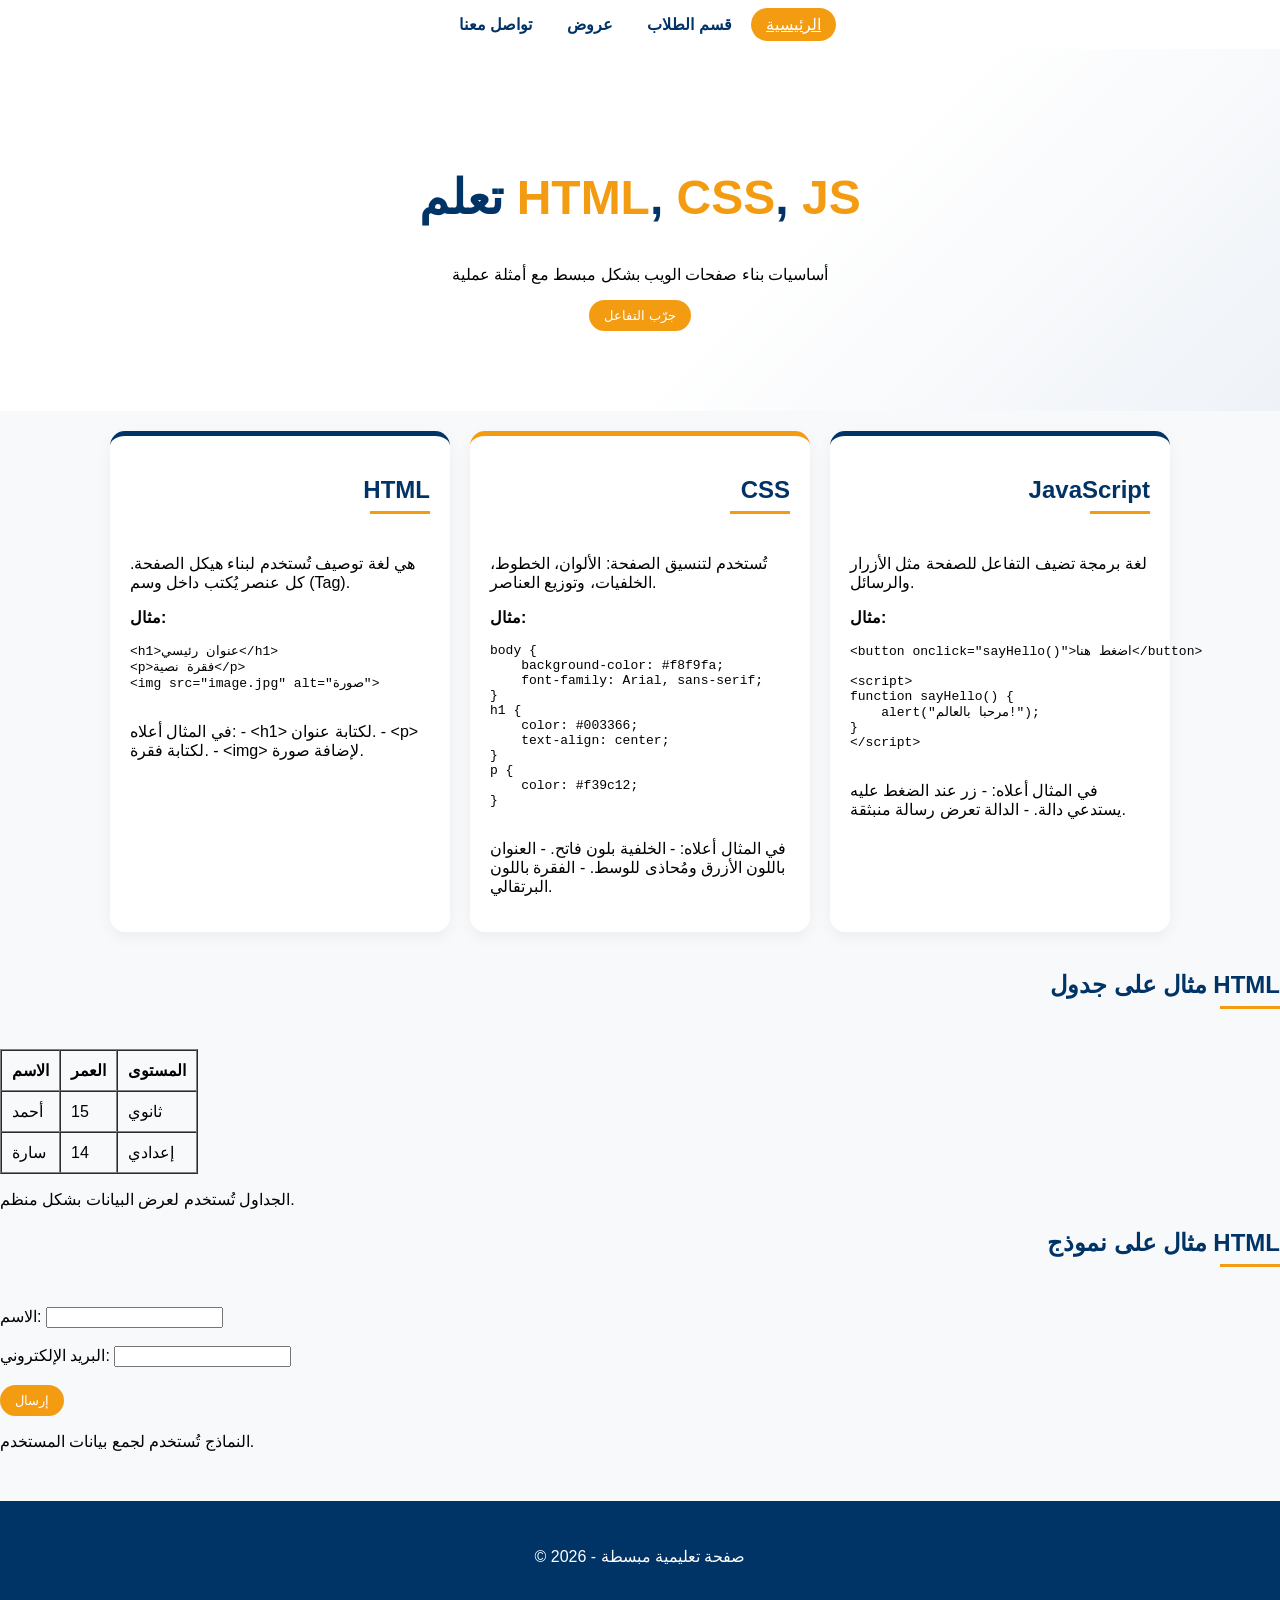
==== stady.html @ e7ca468b "Add files via upload" ====
<!DOCTYPE html>
<html lang="ar">
<head>
    <meta charset="UTF-8">
    <title>شرح HTML و CSS و JS</title>
    <!-- ربط ملف التنسيقات الخارجي -->
    <link rel="stylesheet" href="static/css/style.css">
</head>
<body>

    <!-- ===========================
         القسم العلوي (Navbar)
         =========================== -->
    <div class="navbar">
        <a href="index.html" class="btn-orange">الرئيسية</a>
        <a href="index.html#students" class="nav-link">قسم الطلاب</a>
        <a href="index.html#pricing" class="nav-link">عروض</a>
        <a href="index.html#contact" class="nav-link">تواصل معنا</a>
    </div>

    <!-- ===========================
         قسم الترحيب (Hero Section)
         =========================== -->
    <section class="hero">
        <h1>تعلم <span>HTML</span>, <span>CSS</span>, <span>JS</span></h1>
        <p>أساسيات بناء صفحات الويب بشكل مبسط مع أمثلة عملية</p>
        <button class="btn-orange" onclick="changeBg()">جرّب التفاعل</button>
    </section>

    <!-- ===========================
         قسم الشرح (Cards)
         =========================== -->
    <div class="cards">
        <!-- بطاقة HTML -->
        <div class="card card-edu">
            <h2 class="section-title">HTML</h2>
            <p>هي لغة توصيف تُستخدم لبناء هيكل الصفحة. كل عنصر يُكتب داخل وسم (Tag).</p>
            <p><b>مثال:</b></p>
            <pre>
&lt;h1&gt;عنوان رئيسي&lt;/h1&gt;
&lt;p&gt;فقرة نصية&lt;/p&gt;
&lt;img src="image.jpg" alt="صورة"&gt;
            </pre>
            <p>في المثال أعلاه:  
            - &lt;h1&gt; لكتابة عنوان.  
            - &lt;p&gt; لكتابة فقرة.  
            - &lt;img&gt; لإضافة صورة.</p>
        </div>

        <!-- بطاقة CSS -->
        <div class="card card-biz">
            <h2 class="section-title">CSS</h2>
            <p>تُستخدم لتنسيق الصفحة: الألوان، الخطوط، الخلفيات، وتوزيع العناصر.</p>
            <p><b>مثال:</b></p>
            <pre>
body {
    background-color: #f8f9fa;
    font-family: Arial, sans-serif;
}
h1 {
    color: #003366;
    text-align: center;
}
p {
    color: #f39c12;
}
            </pre>
            <p>في المثال أعلاه:  
            - الخلفية بلون فاتح.  
            - العنوان باللون الأزرق ومُحاذى للوسط.  
            - الفقرة باللون البرتقالي.</p>
        </div>

        <!-- بطاقة JavaScript -->
        <div class="card card-edu">
            <h2 class="section-title">JavaScript</h2>
            <p>لغة برمجة تضيف التفاعل للصفحة مثل الأزرار والرسائل.</p>
            <p><b>مثال:</b></p>
            <pre>
&lt;button onclick="sayHello()"&gt;اضغط هنا&lt;/button&gt;

&lt;script&gt;
function sayHello() {
    alert("مرحبا بالعالم!");
}
&lt;/script&gt;
            </pre>
            <p>في المثال أعلاه:  
            - زر عند الضغط عليه يستدعي دالة.  
            - الدالة تعرض رسالة منبثقة.</p>
        </div>
    </div>

    <!-- ===========================
         قسم إضافي: جدول HTML
         =========================== -->
    <section class="extra">
        <h2 class="section-title">مثال على جدول HTML</h2>
        <table border="1" cellpadding="10" cellspacing="0">
            <tr>
                <th>الاسم</th>
                <th>العمر</th>
                <th>المستوى</th>
            </tr>
            <tr>
                <td>أحمد</td>
                <td>15</td>
                <td>ثانوي</td>
            </tr>
            <tr>
                <td>سارة</td>
                <td>14</td>
                <td>إعدادي</td>
            </tr>
        </table>
        <p>الجداول تُستخدم لعرض البيانات بشكل منظم.</p>
    </section>

    <!-- ===========================
         قسم إضافي: نموذج HTML
         =========================== -->
    <section class="extra">
        <h2 class="section-title">مثال على نموذج HTML</h2>
        <form onsubmit="return validateForm()">
            <label>الاسم:</label>
            <input type="text" id="name"><br><br>
            <label>البريد الإلكتروني:</label>
            <input type="email" id="email"><br><br>
            <button type="submit" class="btn-orange">إرسال</button>
        </form>
        <p>النماذج تُستخدم لجمع بيانات المستخدم.</p>
    </section>

    <!-- ===========================
         الفوتر (Footer)
         =========================== -->
    <footer>
        <p>© 2026 - صفحة تعليمية مبسطة</p>
    </footer>

    <!-- ===========================
         JavaScript (تفاعلات)
         =========================== -->
    <script>
        // تغيير لون الخلفية عند الضغط على الزر
        function changeBg() {
            document.body.style.backgroundColor = "#e6f7ff";
            alert("تم تغيير الخلفية!");
        }

        // التحقق من النموذج
        function validateForm() {
            let name = document.getElementById("name").value;
            let email = document.getElementById("email").value;

            if(name === "" || email === "") {
                alert("من فضلك أدخل جميع البيانات");
                return false;
            } else {
                alert("تم إرسال النموذج بنجاح");
                return true;
            }
        }
    </script>

</body>
</html>
---- static/css/style.css ----
:root {
    --main-blue: #003366;
    --main-orange: #f39c12;
    --light-bg: #f8f9fa;
}

body {
    font-family: 'Segoe UI', Tahoma, Geneva, Verdana, sans-serif;
    background-color: var(--light-bg);
    margin: 0;
    padding: 0;
}

/* Header */
.navbar {
    background-color: white;
    box-shadow: 0 2px 10px rgba(0,0,0,0.1);
    padding: 15px;
    text-align: center;
}
.nav-link {
    color: var(--main-blue) !important; /* دمجنا الـ !important */
    font-weight: bold;
    margin: 0 15px;
    text-decoration: none;
}
.btn-orange {
    background-color: var(--main-orange);
    color: white;
    border-radius: 20px;
    padding: 8px 15px;
    border: none;
    cursor: pointer;
}

/* Hero Section */
.hero {
    padding: 80px 0;
    background: linear-gradient(135deg, white 60%, #eef2f7 100%);
    text-align: center;
}
.hero h1 {
    color: var(--main-blue);
    font-weight: 800;
    font-size: 3rem;
}
.hero span {
    color: var(--main-orange);
}

/* Section Titles */
.section-title {
    position: relative;
    margin-bottom: 50px; /* أخذنا القيمة الأكبر */
    color: var(--main-blue);
    text-align: right;
    font-size: 1.5rem;
}
.section-title::after {
    content: '';
    width: 60px;
    height: 3px;
    background: var(--main-orange);
    position: absolute;
    bottom: -10px;
    right: 0;
}

/* Cards */
.cards {
    display: flex;
    justify-content: center;
    gap: 20px;
    flex-wrap: wrap;
    padding: 20px;
}
.card {
    background: white;
    border: none;
    border-radius: 15px;
    transition: 0.3s;
    box-shadow: 0 5px 15px rgba(0,0,0,0.05);
    padding: 20px;
    width: 300px;
}
.card:hover { transform: translateY(-10px); }
.card-edu { border-top: 5px solid var(--main-blue); }
.card-biz { border-top: 5px solid var(--main-orange); }

/* Footer */
footer {
    background: var(--main-blue);
    color: white;
    padding: 30px 0;
    margin-top: 50px;
    text-align: center;
}

/* قسم عنا */
#about {
    background: white;
    padding: 50px 20px;
    border-radius: 15px;
    box-shadow: 0 5px 15px rgba(0,0,0,0.05);
    margin-top: 40px;
}
#about p {
    color: #555;
    line-height: 1.8;
    font-size: 1.1rem;
}

/* قسم تواصل معنا */
#contact {
    background: var(--light-bg);
    padding: 50px 20px;
    border-radius: 15px;
    box-shadow: 0 5px 15px rgba(0,0,0,0.05);
    margin-top: 40px;
}
#contact ul {
    list-style: none;
    padding: 0;
}
#contact li {
    margin: 10px 0;
    font-size: 1.1rem;
    color: var(--main-blue);
    display: flex;
    align-items: center;
    gap: 10px;
}
#contact a {
    color: var(--main-orange);
    text-decoration: none;
    font-weight: bold;
}
#contact a:hover {
    text-decoration: underline;
}
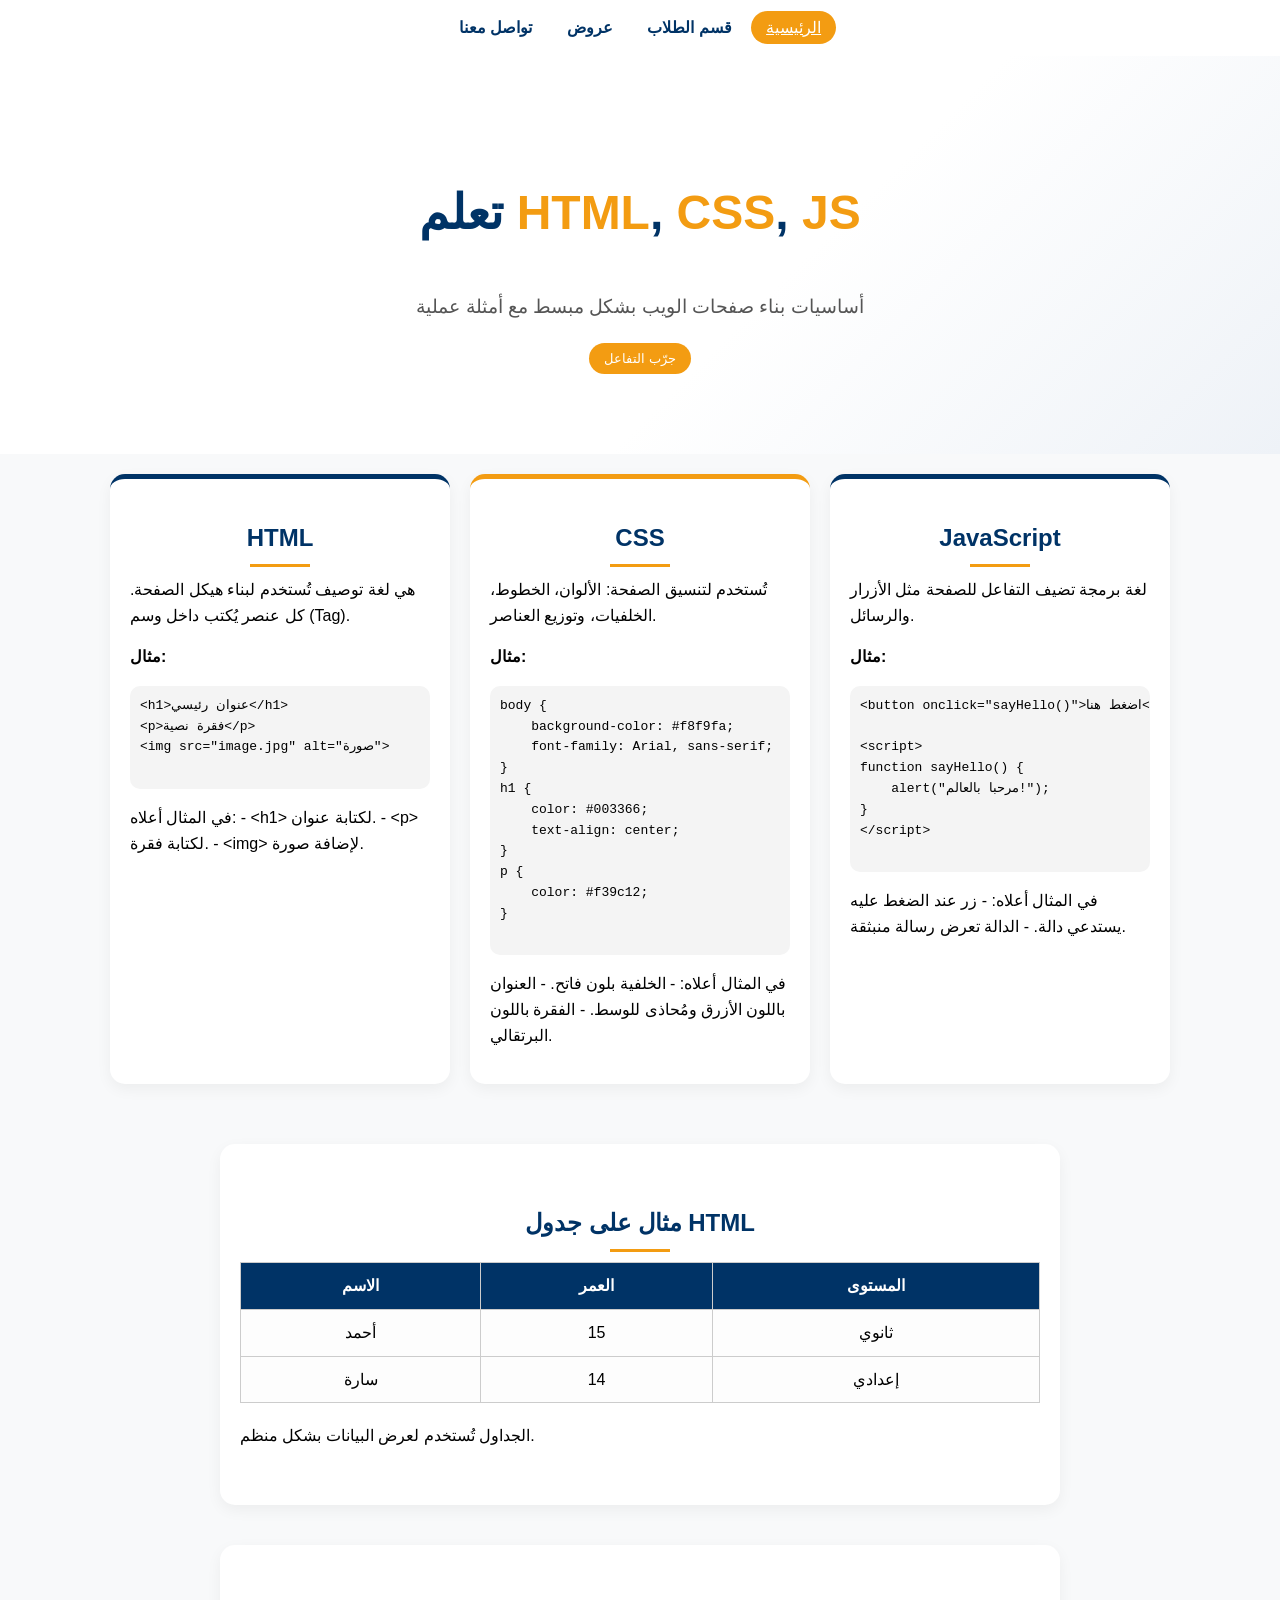
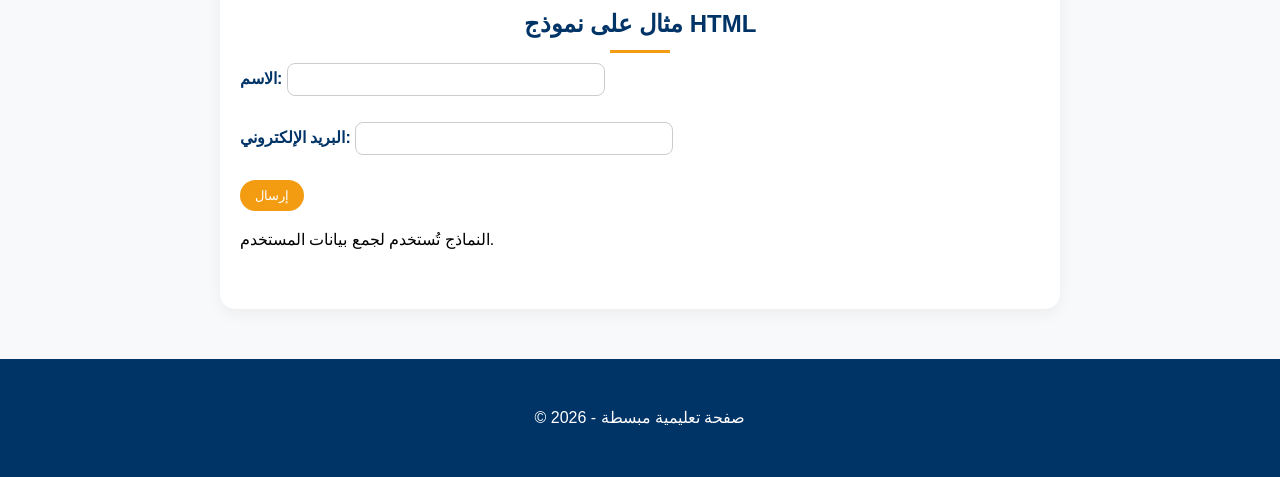
==== commit c8502e35: "Add files via upload" ====
--- a/stady.html
+++ b/stady.html
@@ -3,14 +3,166 @@
 <head>
     <meta charset="UTF-8">
     <title>شرح HTML و CSS و JS</title>
-    <!-- ربط ملف التنسيقات الخارجي -->
-    <link rel="stylesheet" href="static/css/style.css">
+    <link rel="icon" href="static/images/softWebLogo.png">
 </head>
+
+<style>
+:root {
+    --main-blue: #003366;
+    --main-orange: #f39c12;
+    --light-bg: #f8f9fa;
+}
+
+body {
+    font-family: 'Segoe UI', Tahoma, Geneva, Verdana, sans-serif;
+    background-color: var(--light-bg);
+    margin: 0;
+    padding: 0;
+    line-height: 1.6;
+}
+
+.navbar {
+    background-color: white;
+    box-shadow: 0 2px 10px rgba(0,0,0,0.1);
+    padding: 15px;
+    text-align: center;
+}
+.nav-link {
+    color: var(--main-blue);
+    font-weight: bold;
+    margin: 0 15px;
+    text-decoration: none;
+}
+.nav-link:hover {
+    color: var(--main-orange);
+}
+.btn-orange {
+    background-color: var(--main-orange);
+    color: white;
+    border-radius: 20px;
+    padding: 8px 15px;
+    border: none;
+    cursor: pointer;
+    transition: 0.3s;
+}
+.btn-orange:hover {
+    background-color: #d87f0a;
+}
+
+.hero {
+    padding: 80px 20px;
+    background: linear-gradient(135deg, white 60%, #eef2f7 100%);
+    text-align: center;
+}
+.hero h1 {
+    color: var(--main-blue);
+    font-weight: 800;
+    font-size: 3rem;
+}
+.hero span {
+    color: var(--main-orange);
+}
+.hero p {
+    color: #555;
+    font-size: 1.2rem;
+    margin: 20px 0;
+}
+
+.section-title {
+    position: relative;
+    margin-bottom: 20px;
+    color: var(--main-blue);
+    font-size: 1.5rem;
+    text-align: center;
+}
+.section-title::after {
+    content: '';
+    width: 60px;
+    height: 3px;
+    background: var(--main-orange);
+    position: absolute;
+    bottom: -10px;
+    left: 50%;
+    transform: translateX(-50%);
+}
+
+.cards {
+    display: flex;
+    justify-content: center;
+    gap: 20px;
+    flex-wrap: wrap;
+    padding: 20px;
+}
+.card {
+    background: white;
+    border: none;
+    border-radius: 15px;
+    transition: 0.3s;
+    box-shadow: 0 5px 15px rgba(0,0,0,0.05);
+    padding: 20px;
+    width: 300px;
+}
+.card:hover { transform: translateY(-10px); }
+.card-edu { border-top: 5px solid var(--main-blue); }
+.card-biz { border-top: 5px solid var(--main-orange); }
+pre {
+    background: #f4f4f4;
+    padding: 10px;
+    border-radius: 10px;
+    overflow-x: auto;
+}
+
+.extra {
+    background: white;
+    padding: 40px 20px;
+    margin: 40px auto;
+    border-radius: 15px;
+    box-shadow: 0 5px 15px rgba(0,0,0,0.05);
+    max-width: 800px;
+}
+.extra table {
+    width: 100%;
+    border-collapse: collapse;
+    margin: 20px 0;
+}
+.extra th, .extra td {
+    border: 1px solid #ccc;
+    padding: 10px;
+    text-align: center;
+}
+.extra th {
+    background: var(--main-blue);
+    color: white;
+}
+.extra td {
+    background: #fdfdfd;
+}
+
+form {
+    margin-top: 20px;
+}
+form label {
+    font-weight: bold;
+    color: var(--main-blue);
+}
+form input {
+    padding: 8px;
+    border: 1px solid #ccc;
+    border-radius: 8px;
+    width: 100%;
+    max-width: 300px;
+}
+
+footer {
+    background: var(--main-blue);
+    color: white;
+    padding: 30px 0;
+    margin-top: 50px;
+    text-align: center;
+}
+</style>
+
 <body>
-
-    <!-- ===========================
-         القسم العلوي (Navbar)
-         =========================== -->
     <div class="navbar">
         <a href="index.html" class="btn-orange">الرئيسية</a>
         <a href="index.html#students" class="nav-link">قسم الطلاب</a>
@@ -18,20 +170,13 @@
         <a href="index.html#contact" class="nav-link">تواصل معنا</a>
     </div>
 
-    <!-- ===========================
-         قسم الترحيب (Hero Section)
-         =========================== -->
     <section class="hero">
         <h1>تعلم <span>HTML</span>, <span>CSS</span>, <span>JS</span></h1>
         <p>أساسيات بناء صفحات الويب بشكل مبسط مع أمثلة عملية</p>
         <button class="btn-orange" onclick="changeBg()">جرّب التفاعل</button>
     </section>
 
-    <!-- ===========================
-         قسم الشرح (Cards)
-         =========================== -->
     <div class="cards">
-        <!-- بطاقة HTML -->
         <div class="card card-edu">
             <h2 class="section-title">HTML</h2>
             <p>هي لغة توصيف تُستخدم لبناء هيكل الصفحة. كل عنصر يُكتب داخل وسم (Tag).</p>
@@ -47,7 +192,6 @@
             - &lt;img&gt; لإضافة صورة.</p>
         </div>
 
-        <!-- بطاقة CSS -->
         <div class="card card-biz">
             <h2 class="section-title">CSS</h2>
             <p>تُستخدم لتنسيق الصفحة: الألوان، الخطوط، الخلفيات، وتوزيع العناصر.</p>
@@ -71,7 +215,6 @@
             - الفقرة باللون البرتقالي.</p>
         </div>
 
-        <!-- بطاقة JavaScript -->
         <div class="card card-edu">
             <h2 class="section-title">JavaScript</h2>
             <p>لغة برمجة تضيف التفاعل للصفحة مثل الأزرار والرسائل.</p>
@@ -91,9 +234,6 @@
         </div>
     </div>
 
-    <!-- ===========================
-         قسم إضافي: جدول HTML
-         =========================== -->
     <section class="extra">
         <h2 class="section-title">مثال على جدول HTML</h2>
         <table border="1" cellpadding="10" cellspacing="0">
@@ -116,9 +256,6 @@
         <p>الجداول تُستخدم لعرض البيانات بشكل منظم.</p>
     </section>
 
-    <!-- ===========================
-         قسم إضافي: نموذج HTML
-         =========================== -->
     <section class="extra">
         <h2 class="section-title">مثال على نموذج HTML</h2>
         <form onsubmit="return validateForm()">
@@ -131,11 +268,9 @@
         <p>النماذج تُستخدم لجمع بيانات المستخدم.</p>
     </section>
 
-    <!-- ===========================
-         الفوتر (Footer)
-         =========================== -->
     <footer>
         <p>© 2026 - صفحة تعليمية مبسطة</p>
+    
     </footer>
 
     <!-- ===========================
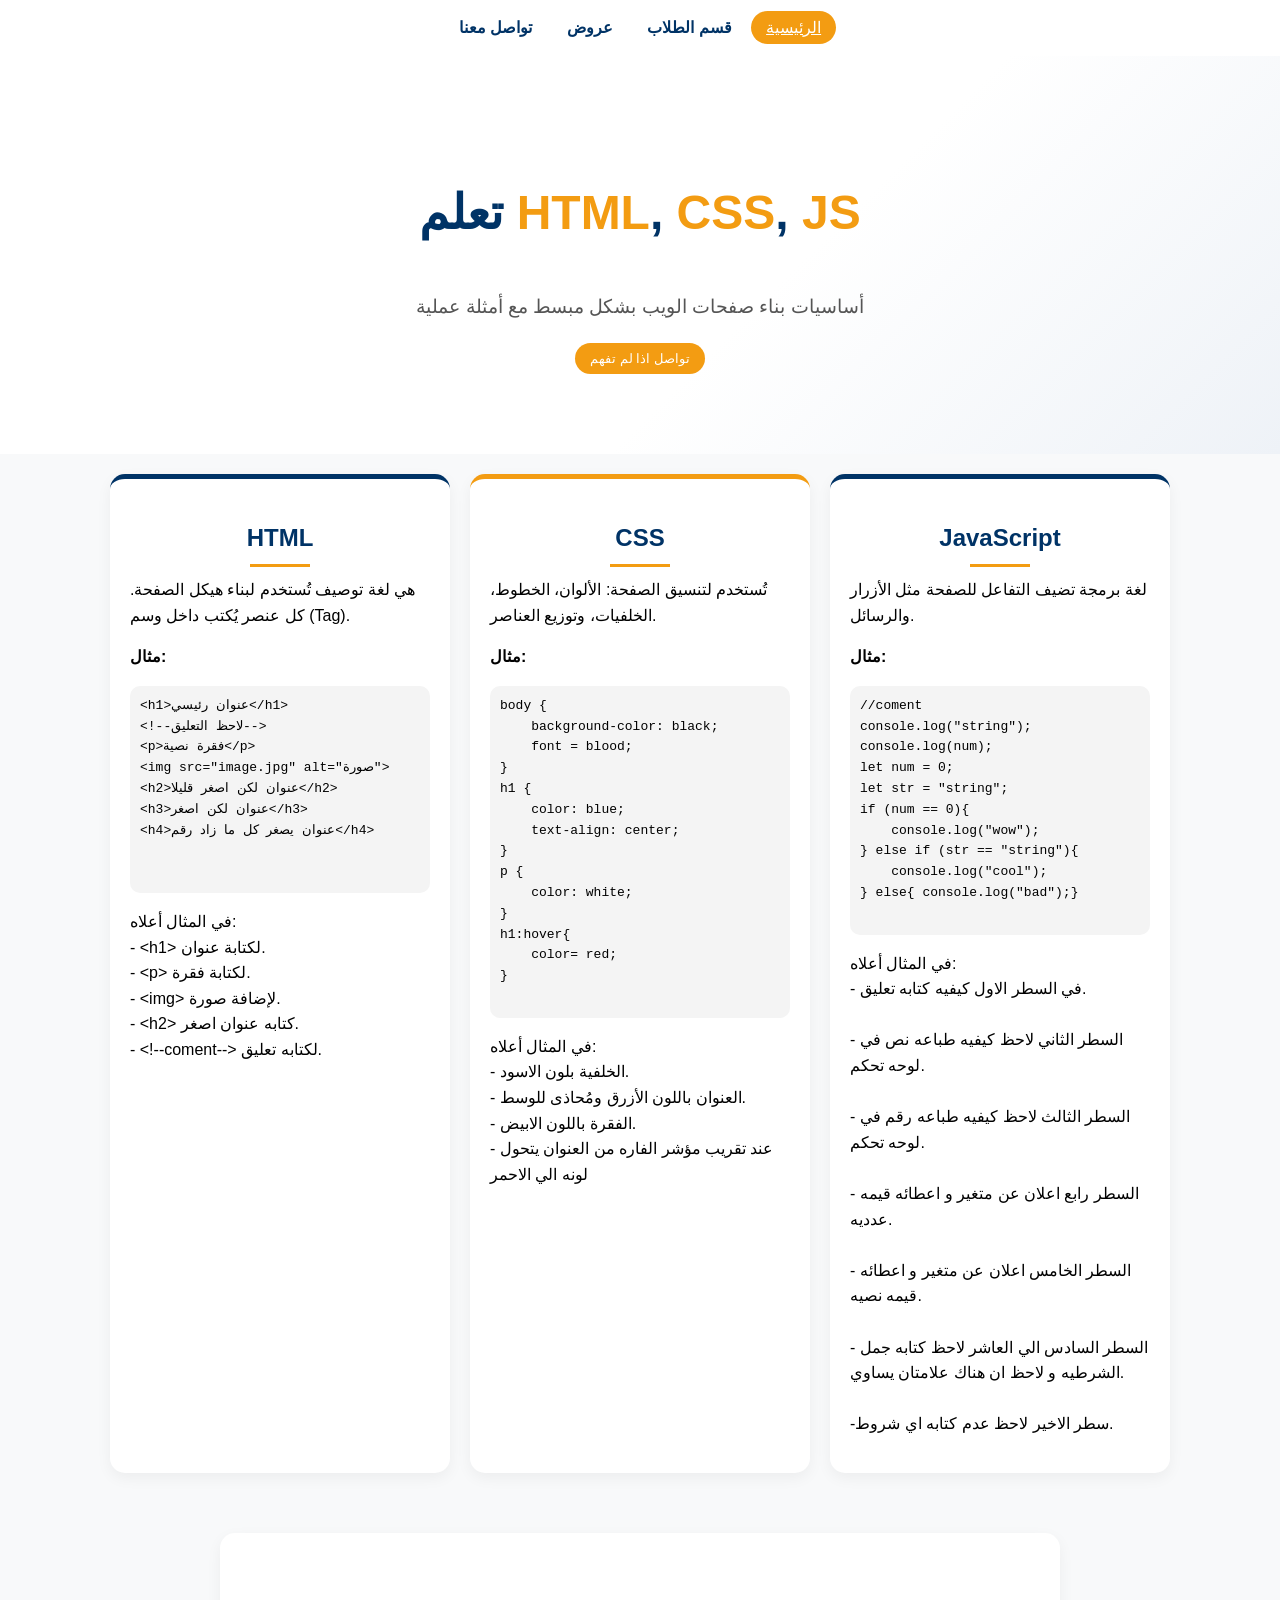
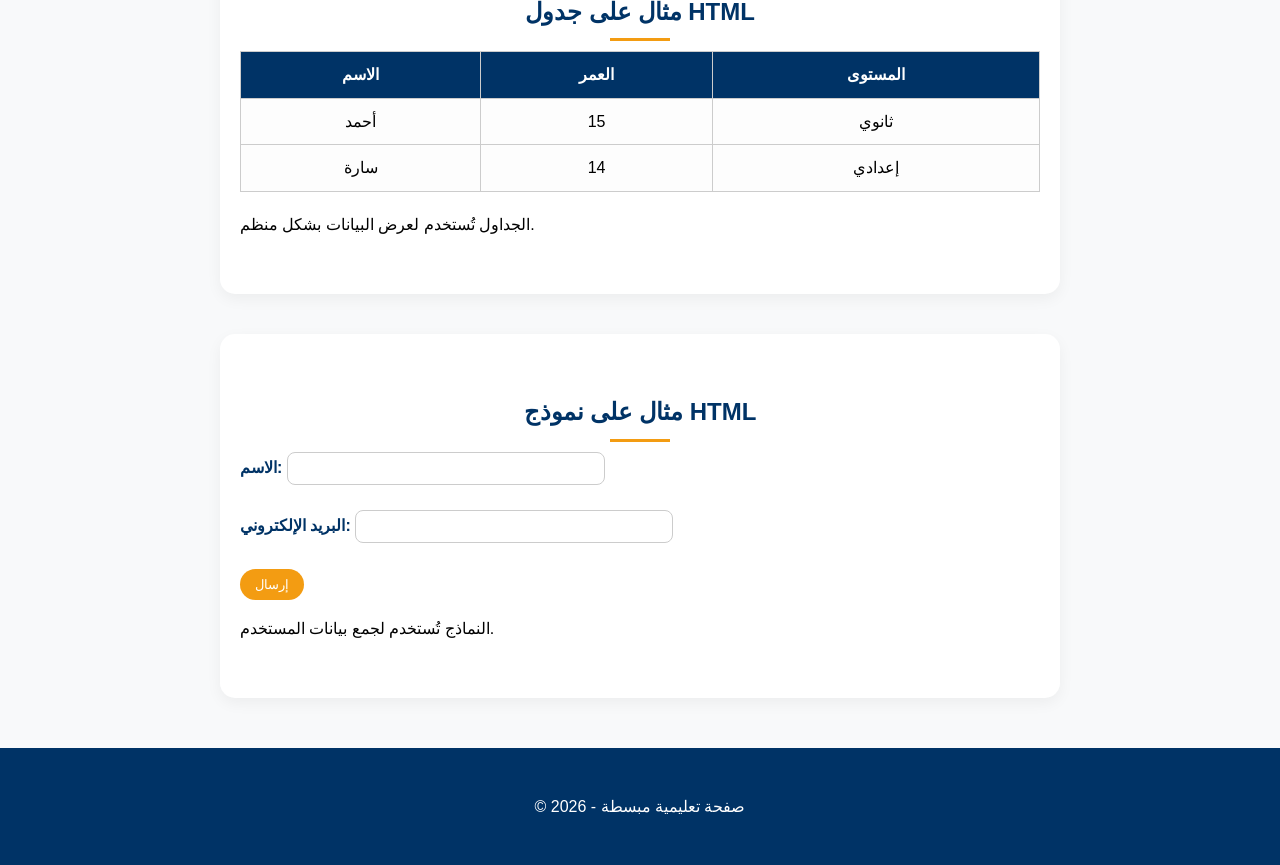
==== commit ad1c4005: "Add files via upload" ====
--- a/stady.html
+++ b/stady.html
@@ -173,7 +173,7 @@
     <section class="hero">
         <h1>تعلم <span>HTML</span>, <span>CSS</span>, <span>JS</span></h1>
         <p>أساسيات بناء صفحات الويب بشكل مبسط مع أمثلة عملية</p>
-        <button class="btn-orange" onclick="changeBg()">جرّب التفاعل</button>
+        <button class="btn-orange" onclick="window.location.href='https://www.instagram.com/soft_wep/'">تواصل اذا لم تفهم</button>
     </section>
 
     <div class="cards">
@@ -183,13 +183,22 @@
             <p><b>مثال:</b></p>
             <pre>
 &lt;h1&gt;عنوان رئيسي&lt;/h1&gt;
+&lt;!--لاحظ التعليق--&gt;
 &lt;p&gt;فقرة نصية&lt;/p&gt;
 &lt;img src="image.jpg" alt="صورة"&gt;
+&lt;h2&gt;عنوان لكن اصغر قليلا&lt;/h2&gt;
+&lt;h3&gt;عنوان لكن اصغر&lt;/h3&gt;
+&lt;h4&gt;عنوان يصغر كل ما زاد رقم&lt;/h4&gt;
+
             </pre>
-            <p>في المثال أعلاه:  
-            - &lt;h1&gt; لكتابة عنوان.  
-            - &lt;p&gt; لكتابة فقرة.  
-            - &lt;img&gt; لإضافة صورة.</p>
+        <p>
+                في المثال أعلاه:  <br>
+            - &lt;h1&gt; لكتابة عنوان.  <br>
+            - &lt;p&gt; لكتابة فقرة.  <br>
+            - &lt;img&gt; لإضافة صورة. <br>
+            - &lt;h2&gt; كتابه عنوان اصغر. <br>
+            - &lt;!--coment--&gt; لكتابه تعليق. <br>
+        </p>
         </div>
 
         <div class="card card-biz">
@@ -198,21 +207,27 @@
             <p><b>مثال:</b></p>
             <pre>
 body {
-    background-color: #f8f9fa;
-    font-family: Arial, sans-serif;
+    background-color: black;
+    font = blood;
 }
 h1 {
-    color: #003366;
+    color: blue;
     text-align: center;
 }
 p {
-    color: #f39c12;
+    color: white;
+}
+h1:hover{
+    color= red;
 }
             </pre>
-            <p>في المثال أعلاه:  
-            - الخلفية بلون فاتح.  
-            - العنوان باللون الأزرق ومُحاذى للوسط.  
-            - الفقرة باللون البرتقالي.</p>
+        <p>
+            في المثال أعلاه: <br>  
+            - الخلفية بلون الاسود.  <br>
+            - العنوان باللون الأزرق ومُحاذى للوسط. <br>  
+            - الفقرة باللون الابيض. <br>
+            - عند تقريب مؤشر الفاره من العنوان يتحول لونه الي الاحمر
+        </p>
         </div>
 
         <div class="card card-edu">
@@ -220,17 +235,27 @@
             <p>لغة برمجة تضيف التفاعل للصفحة مثل الأزرار والرسائل.</p>
             <p><b>مثال:</b></p>
             <pre>
-&lt;button onclick="sayHello()"&gt;اضغط هنا&lt;/button&gt;
-
-&lt;script&gt;
-function sayHello() {
-    alert("مرحبا بالعالم!");
-}
-&lt;/script&gt;
+//coment
+console.log("string");
+console.log(num);
+let num = 0;
+let str = "string";
+if (num == 0){
+    console.log("wow");
+} else if (str == "string"){
+    console.log("cool");
+} else{ console.log("bad");}
             </pre>
-            <p>في المثال أعلاه:  
-            - زر عند الضغط عليه يستدعي دالة.  
-            - الدالة تعرض رسالة منبثقة.</p>
+        <p>
+             في المثال أعلاه: <br>  
+            - في السطر الاول كيفيه كتابه تعليق. <br>  <br>
+            - السطر الثاني لاحظ كيفيه طباعه نص في لوحه تحكم. <br><br>
+            - السطر الثالث لاحظ كيفيه طباعه رقم في لوحه تحكم. <br><br>
+            - السطر رابع اعلان عن متغير و اعطائه قيمه عدديه. <br><br>
+            - السطر الخامس اعلان عن متغير و اعطائه قيمه نصيه.<br><br>
+            - السطر السادس الي العاشر لاحظ كتابه جمل الشرطيه و لاحظ ان هناك علامتان يساوي. <br><br>
+            -سطر الاخير لاحظ عدم كتابه اي شروط.
+        </p>
         </div>
     </div>
 
